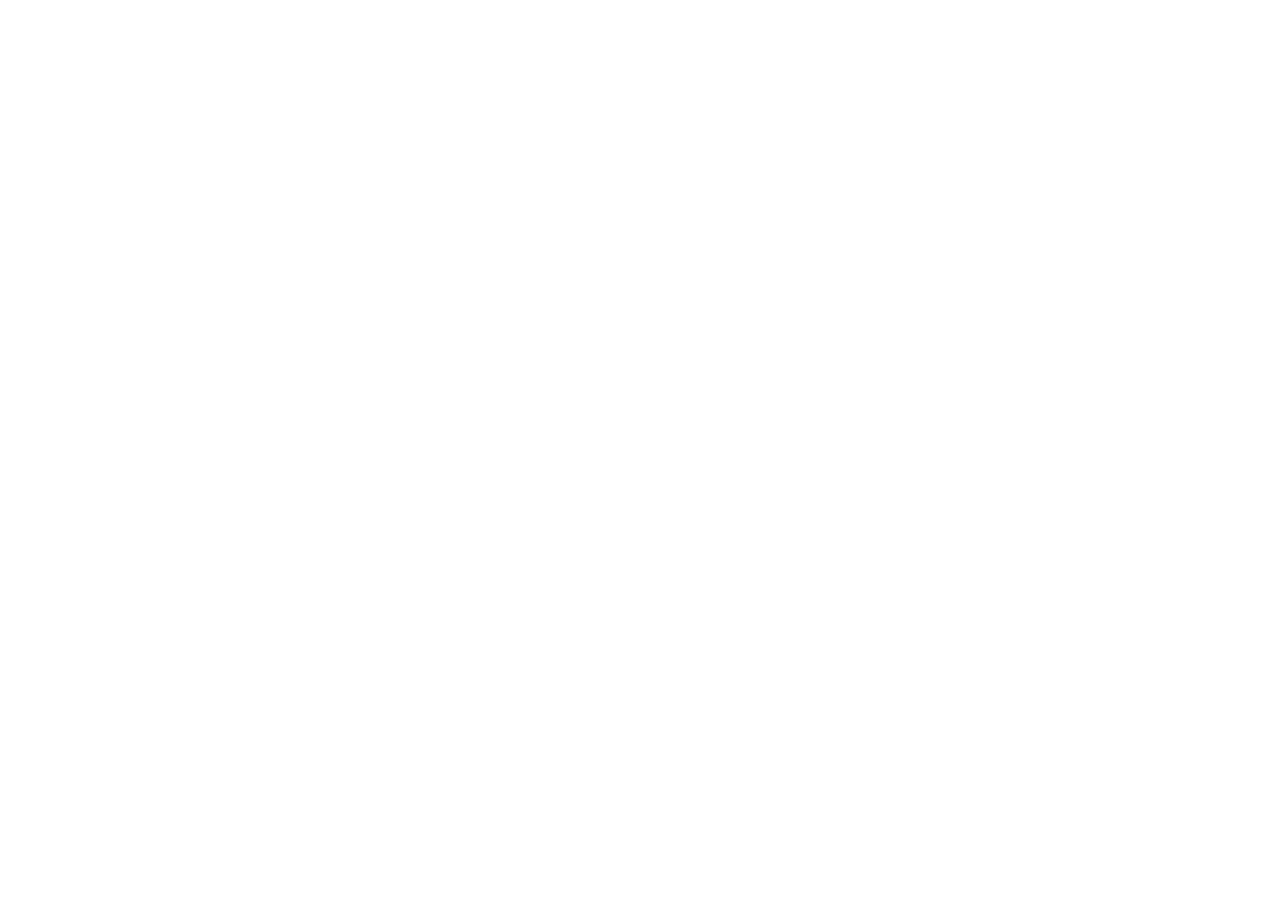
==== index.html @ b546c5de "criei a pasta principal" ====
<!DOCTYPE html>
<html lang="pt-br">
<head>
    <meta charset="UTF-8">
    <meta http-equiv="X-UA-Compatible" content="IE=edge">
    <meta name="viewport" content="width=device-width, initial-scale=1.0">
    <link rel="shortcut icon" href="favicon.ico" type="image/x-icon">
    <link rel="stylesheet" href="style.css">
    <title>Projetos Redes Sociais</title>
</head>
<body>
    
</body>
</html>
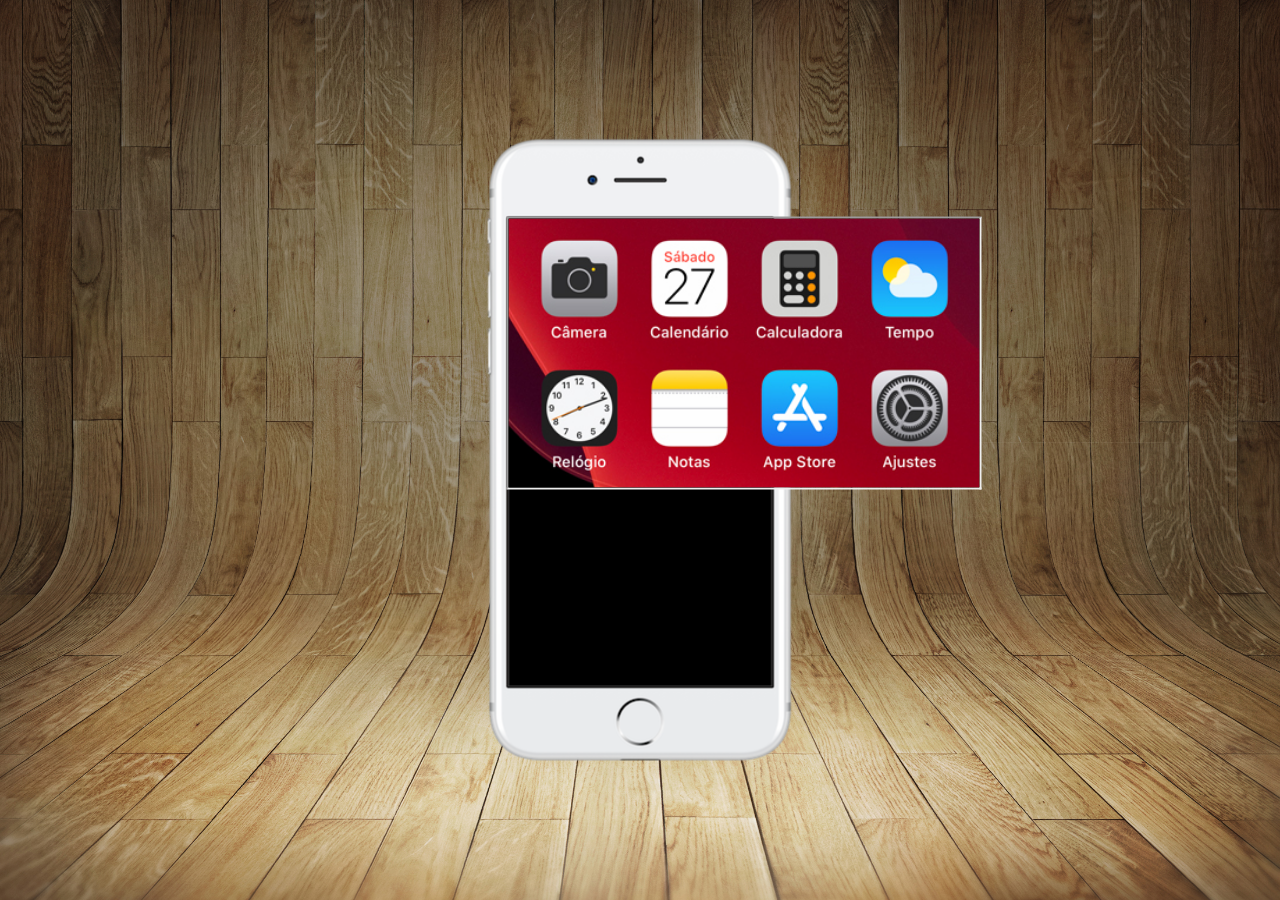
==== commit 7c966661: "criei a tela home" ====
--- a/index.html
+++ b/index.html
@@ -5,10 +5,20 @@
     <meta http-equiv="X-UA-Compatible" content="IE=edge">
     <meta name="viewport" content="width=device-width, initial-scale=1.0">
     <link rel="shortcut icon" href="favicon.ico" type="image/x-icon">
-    <link rel="stylesheet" href="style.css">
+    <link rel="stylesheet" href="estilos/style.css">
     <title>Projetos Redes Sociais</title>
 </head>
 <body>
-    
+    <main>
+        <section id="telefone">
+            <!-- Um name para a gente poder carregar coisas dentro dela -->
+            <iframe src="home.html" name="tela" id="tela">
+                Infelizmente o seu navegador não é compatível...
+            </iframe>
+        </section>
+        <section id="redes-sociais">
+
+        </section>
+    </main>
 </body>
 </html>--- a/estilos/style.css
+++ b/estilos/style.css
@@ -0,0 +1,44 @@
+@charset "UTF-8";
+
+* {
+    margin: 0px;
+    padding: 0px;
+    font-family: Arial, Helvetica, sans-serif;
+}
+
+html, body {
+    height: 100vh;
+    width: 100vw;
+    background-color: black;
+}
+
+body {
+    background: url('../imagens/fundo-madeira.jpg') no-repeat top center;
+    background-size: cover;
+    background-attachment: fixed;
+}
+
+main {
+    position: relative;
+    height: 100vh;
+}
+
+section#telefone {
+    position: absolute;
+    top: 50%;
+    left: 50%;
+    transform: translate(-50%, -50%);
+
+    /* parfa pegar os valores exatos das imagens apenas abra o gimp e vá em propriedades da imagem */
+    height: 627px;
+    width: 311px;
+    background: url('../imagens/frame-iphone.png') no-repeat;
+}
+
+iframe#tela {
+    position: relative;
+    top: 80px;
+    left: 22px;
+    height: 269px;
+    width: 471px;
+}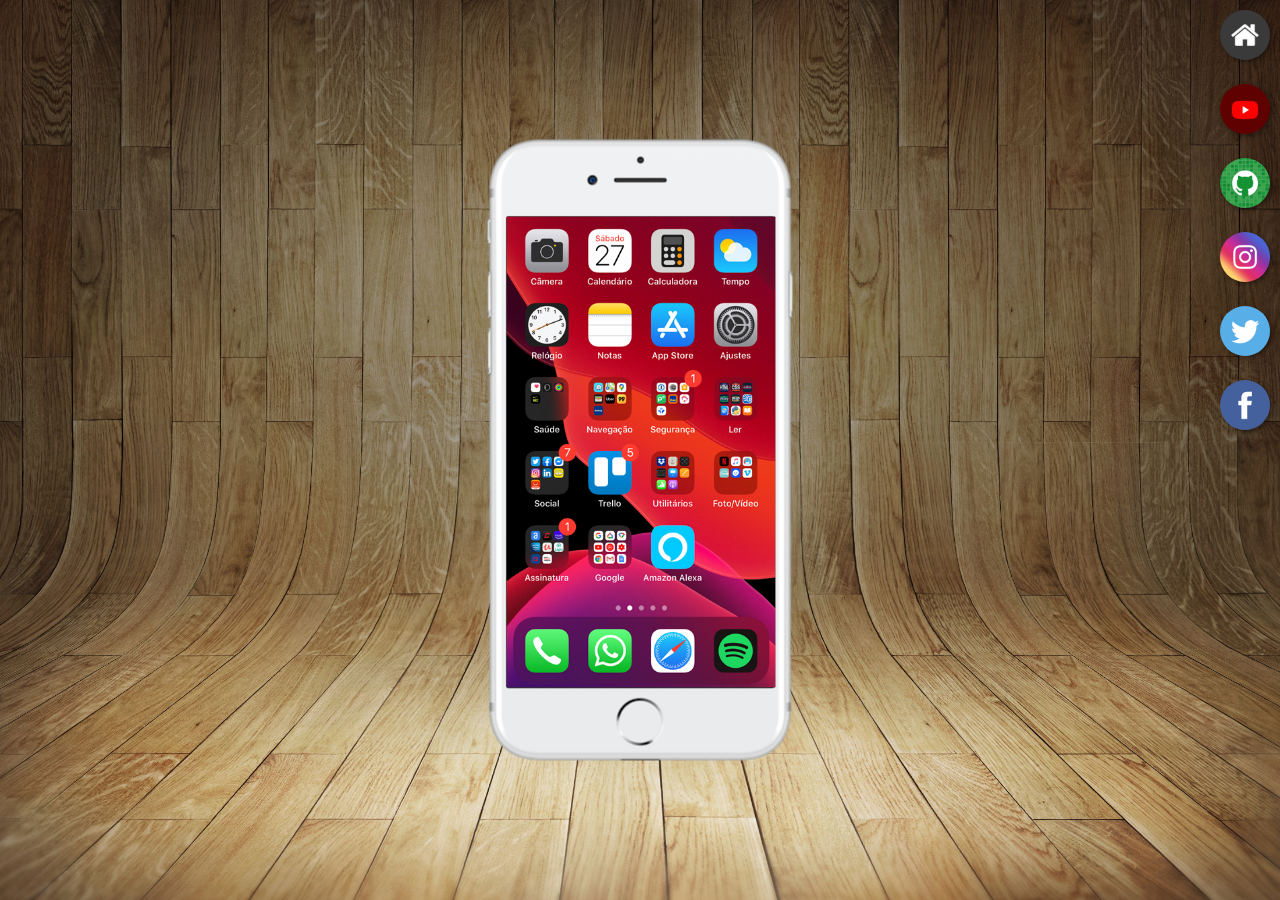
==== commit b9687c17: "criei botões na lateral" ====
--- a/index.html
+++ b/index.html
@@ -12,12 +12,17 @@
     <main>
         <section id="telefone">
             <!-- Um name para a gente poder carregar coisas dentro dela -->
-            <iframe src="home.html" name="tela" id="tela">
+            <iframe src="home.html" frameborder="0" name="tela" id="tela">
                 Infelizmente o seu navegador não é compatível...
             </iframe>
         </section>
         <section id="redes-sociais">
-
+            <a href="#" target="tela"><img src="imagens/logo-home.jpg" alt="Home"></a><br>
+            <a href="#" target="tela"><img src="imagens/logo-youtube.jpg" alt="YouTube"></a><br>
+            <a href="#" target="tela"><img src="imagens/logo-github.jpg" alt="GitHub"></a><br>
+            <a href="#" target="tela"><img src="imagens/logo-instagram.jpg" alt="Instagram"></a><br>
+            <a href="#" target="tela"><img src="imagens/logo-twitter.jpg" alt="Twitter"></a><br>
+            <a href="#" target="tela"><img src="imagens/logo-facebook.jpg" alt="Facebook"></a>
         </section>
     </main>
 </body>
--- a/estilos/style.css
+++ b/estilos/style.css
@@ -39,6 +39,25 @@
     position: relative;
     top: 80px;
     left: 22px;
-    height: 269px;
-    width: 471px;
+    height: 471px;
+    width: 269px;
+}
+
+section#redes-sociais {
+    text-align: right;
+}
+
+section#redes-sociais img {
+    width: 50px;
+    margin: 10px;
+    border-radius: 50%;
+    box-shadow: 2px 2px 5px rgba(0, 0, 0, 0.418);
+    box-sizing: border-box;
+}
+
+section#redes-sociais img:hover {
+    border: 2px solid rgba(255, 255, 255, 0.555);
+    transform: translate(-3px, -3px);
+    box-shadow: 5px 5px 10px rgba(0, 0, 0, 0.774);
+    transition: transform .3s, border 1s;
 }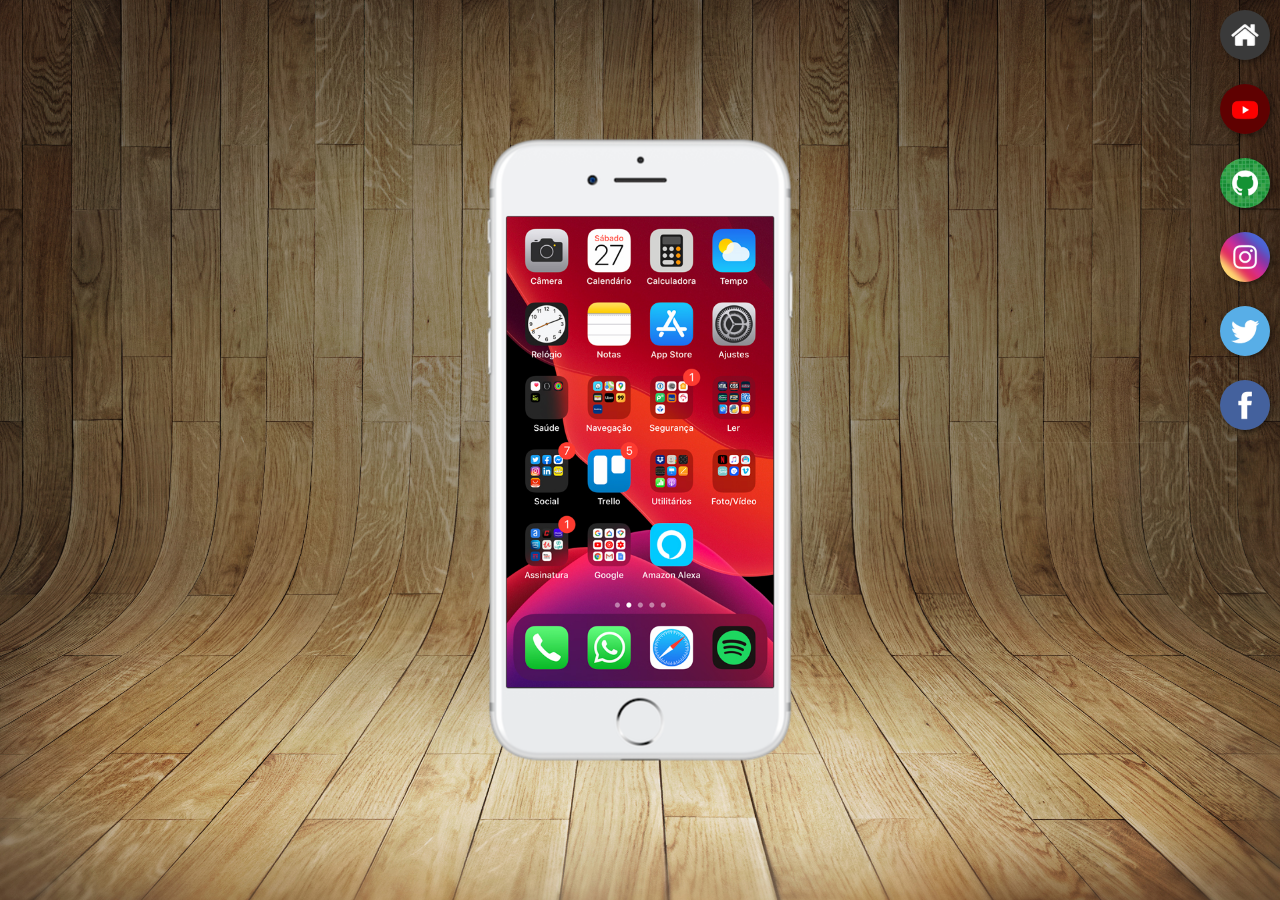
==== commit c9eec195: "atualizei o desafio" ====
--- a/index.html
+++ b/index.html
@@ -17,12 +17,12 @@
             </iframe>
         </section>
         <section id="redes-sociais">
-            <a href="#" target="tela"><img src="imagens/logo-home.jpg" alt="Home"></a><br>
-            <a href="#" target="tela"><img src="imagens/logo-youtube.jpg" alt="YouTube"></a><br>
-            <a href="#" target="tela"><img src="imagens/logo-github.jpg" alt="GitHub"></a><br>
-            <a href="#" target="tela"><img src="imagens/logo-instagram.jpg" alt="Instagram"></a><br>
-            <a href="#" target="tela"><img src="imagens/logo-twitter.jpg" alt="Twitter"></a><br>
-            <a href="#" target="tela"><img src="imagens/logo-facebook.jpg" alt="Facebook"></a>
+            <a href="home.html" target="tela"><img src="imagens/logo-home.jpg" alt="Home"></a><br>
+            <a href="youtube.html" target="tela"><img src="imagens/logo-youtube.jpg" alt="YouTube"></a><br>
+            <a href="github.html" target="tela"><img src="imagens/logo-github.jpg" alt="GitHub"></a><br>
+            <a href="instagram.html" target="tela"><img src="imagens/logo-instagram.jpg" alt="Instagram"></a><br>
+            <a href="twitter.html" target="tela"><img src="imagens/logo-twitter.jpg" alt="Twitter"></a><br>
+            <a href="facebook.html" target="tela"><img src="imagens/logo-facebook.jpg" alt="Facebook"></a>
         </section>
     </main>
 </body>
--- a/estilos/style.css
+++ b/estilos/style.css
@@ -40,7 +40,7 @@
     top: 80px;
     left: 22px;
     height: 471px;
-    width: 269px;
+    width: 267px;
 }
 
 section#redes-sociais {
